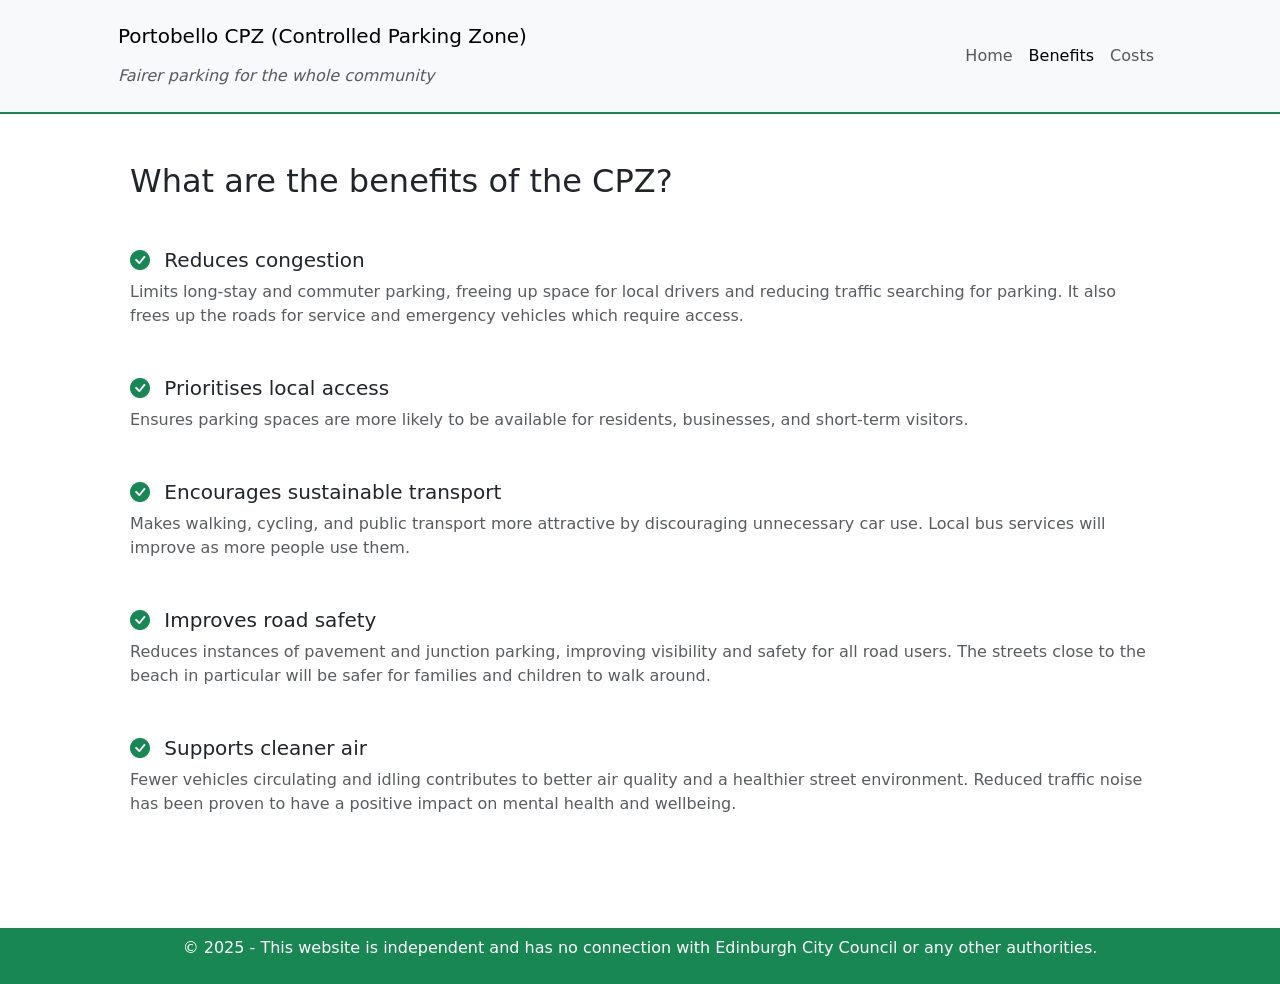
==== benefits.html @ b205088a "build: add porty-cpz contents" ====
<!DOCTYPE html>
<html lang="en">
<head>
    <meta charset="UTF-8">
    <meta name="viewport" content="width=device-width, initial-scale=1.0">
    <title>Portobello CPZ (Controlled Parking Zone) - Benefits</title>
    <link href="https://cdn.jsdelivr.net/npm/bootstrap@5.3.0-alpha1/dist/css/bootstrap.min.css" rel="stylesheet">
    <link rel="stylesheet" href="https://cdn.jsdelivr.net/npm/bootstrap-icons@1.10.5/font/bootstrap-icons.css">
</head>
<body>

    <nav class="navbar navbar-expand-lg navbar-light bg-light border-bottom border-success border-2 p-3 mb-5">
        <div class="container px-5">
            <div class="d-flex flex-column">
                <a class="navbar-brand" href="index.html">Portobello CPZ (Controlled Parking Zone)</a>
                <div class="navbar-text text-muted fst-italic">Fairer parking for the whole community</div>    
            </div>        
        <button class="navbar-toggler" type="button" data-bs-toggle="collapse" data-bs-target="#navbarNav"
            aria-controls="navbarNav" aria-expanded="false" aria-label="Toggle navigation">
            <span class="navbar-toggler-icon"></span>
        </button>
        <div class="collapse navbar-collapse" id="navbarNav">
            <ul class="navbar-nav ms-auto">
                <li class="nav-item">
                    <a class="nav-link active" id="link-about" href="index.html">Home</a>
                </li>
                <li class="nav-item">
                    <a class="nav-link" id="link-benefits" href="benefits.html">Benefits</a>
                </li>
                <li class="nav-item">
                    <a class="nav-link" id="link-costs" href="costs.html">Costs</a>
                </li>
            </ul>
        </div>
    </div>
</nav>
<div class="container px-5">
    <section id="benefits" class="container-lg my-3 pb-5">
        <h2>What are the benefits of the CPZ?</h2>
        <br/>
        <div class="mb-5 pt-3">
            <h5>
              <i class="bi bi-check-circle-fill text-success me-2"></i>
              Reduces congestion
            </h5>
            <p class="text-muted">
              Limits long-stay and commuter parking, freeing up space for local drivers and reducing traffic searching for parking. It also frees up the roads for service and emergency vehicles which require access.
            </p>
          </div>
        
          <div class="mb-5">
            <h5>
              <i class="bi bi-check-circle-fill text-success me-2"></i>
              Prioritises local access
            </h5>
            <p class="text-muted">
              Ensures parking spaces are more likely to be available for residents, businesses, and short-term visitors.
            </p>
          </div>
        
          <div class="mb-5">
            <h5>
              <i class="bi bi-check-circle-fill text-success me-2"></i>
              Encourages sustainable transport
            </h5>
            <p class="text-muted">
              Makes walking, cycling, and public transport more attractive by discouraging unnecessary car use. Local bus services will improve as more people use them.
            </p>
          </div>
        
          <div class="mb-5">
            <h5>
              <i class="bi bi-check-circle-fill text-success me-2"></i>
              Improves road safety
            </h5>
            <p class="text-muted">
              Reduces instances of pavement and junction parking, improving visibility and safety for all road users. The streets close to the beach in particular will be safer for families and children to walk around.
            </p>
          </div>
        
          <div class="mb-5">
            <h5>
              <i class="bi bi-check-circle-fill text-success me-2"></i>
              Supports cleaner air
            </h5>
            <p class="text-muted">
              Fewer vehicles circulating and idling contributes to better air quality and a healthier street environment. Reduced traffic noise has been proven to have a positive impact on mental health and wellbeing.
            </p>
          </div>  
        </section>

</div>


<footer class="footer bg-success text-white text-center py-2">
    <div class="container">
        <p>&copy; 2025 - This website is independent and has no connection with Edinburgh City Council or any other authorities.</p></p>
    </div>
</footer>

<!-- Bootstrap 5 JS and dependencies -->
<script src="https://cdn.jsdelivr.net/npm/@popperjs/core@2.11.6/dist/umd/popper.min.js"></script>
<script src="https://cdn.jsdelivr.net/npm/bootstrap@5.3.0-alpha1/dist/js/bootstrap.min.js"></script>
<script src="scripts/main.js"></script>

</body>
</html>
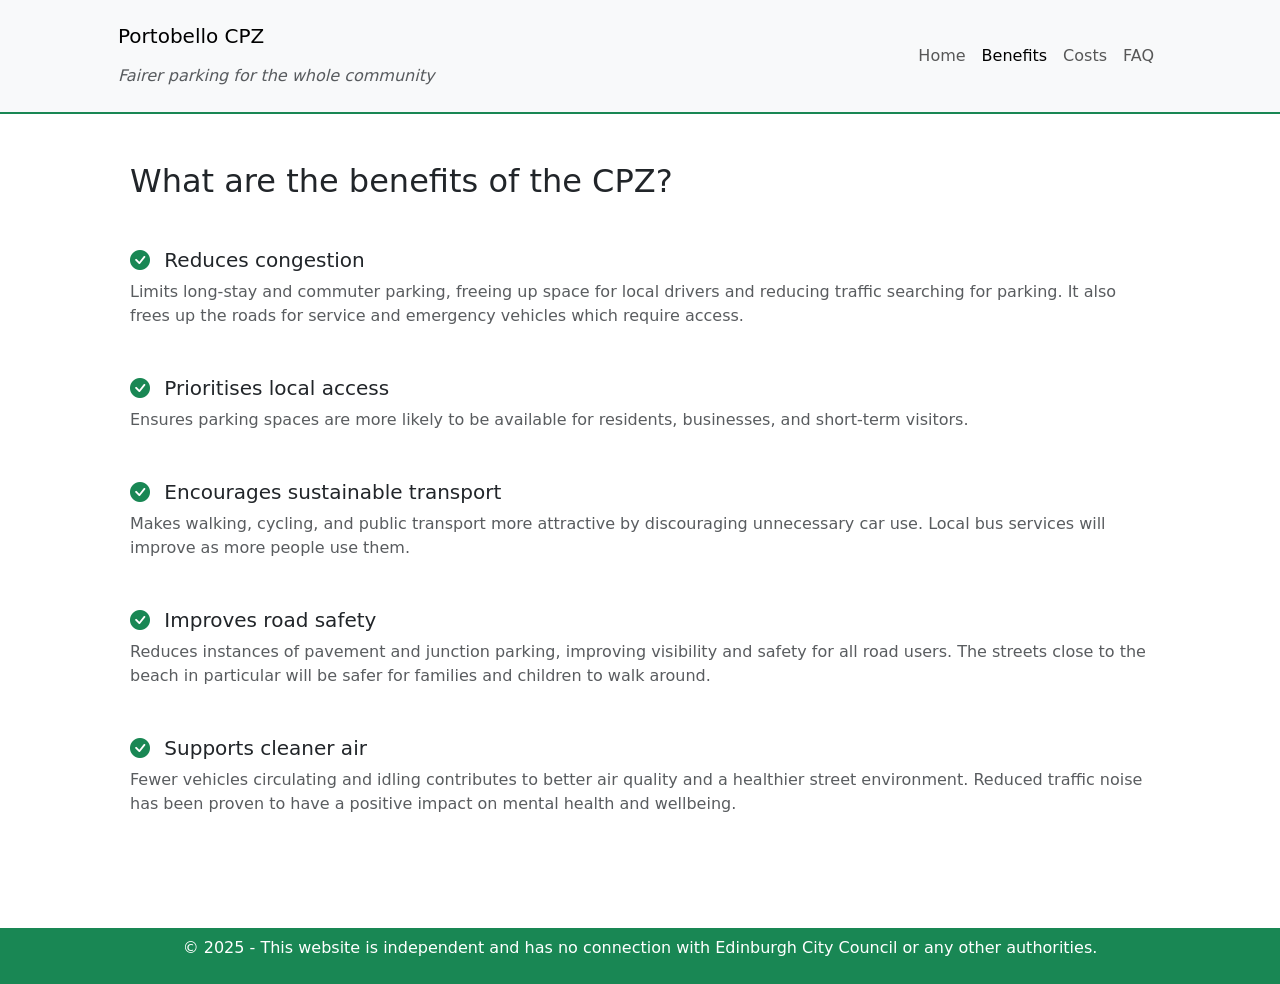
==== commit 6f370b61: "chore: add FAQ" ====
--- a/benefits.html
+++ b/benefits.html
@@ -3,16 +3,16 @@
 <head>
     <meta charset="UTF-8">
     <meta name="viewport" content="width=device-width, initial-scale=1.0">
-    <title>Portobello CPZ (Controlled Parking Zone) - Benefits</title>
+    <title>Portobello CPZ - Benefits</title>
     <link href="https://cdn.jsdelivr.net/npm/bootstrap@5.3.0-alpha1/dist/css/bootstrap.min.css" rel="stylesheet">
     <link rel="stylesheet" href="https://cdn.jsdelivr.net/npm/bootstrap-icons@1.10.5/font/bootstrap-icons.css">
 </head>
 <body>
 
-    <nav class="navbar navbar-expand-lg navbar-light bg-light border-bottom border-success border-2 p-3 mb-5">
+    <nav class="navbar navbar-expand-sm navbar-light bg-light border-bottom border-success border-2 p-3 mb-5">
         <div class="container px-5">
             <div class="d-flex flex-column">
-                <a class="navbar-brand" href="index.html">Portobello CPZ (Controlled Parking Zone)</a>
+                <a class="navbar-brand" href="index.html">Portobello CPZ</a>
                 <div class="navbar-text text-muted fst-italic">Fairer parking for the whole community</div>    
             </div>        
         <button class="navbar-toggler" type="button" data-bs-toggle="collapse" data-bs-target="#navbarNav"
@@ -30,6 +30,9 @@
                 <li class="nav-item">
                     <a class="nav-link" id="link-costs" href="costs.html">Costs</a>
                 </li>
+                <li class="nav-item">
+                  <a class="nav-link" id="link-faq" href="faq.html">FAQ</a>
+              </li>
             </ul>
         </div>
     </div>
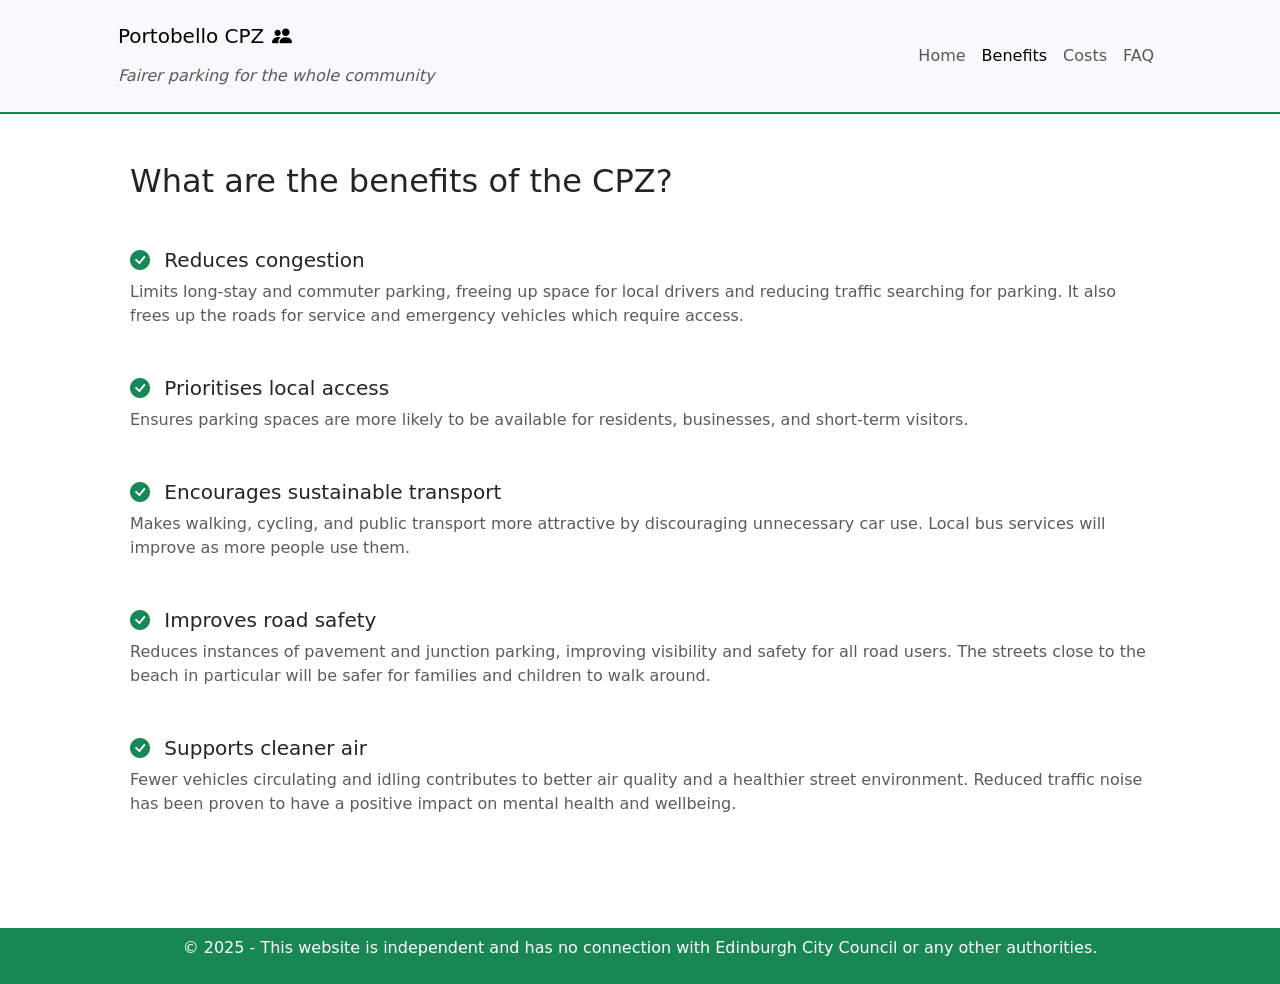
==== commit ff1204cb: "chore: update header with people icon" ====
--- a/benefits.html
+++ b/benefits.html
@@ -12,7 +12,7 @@
     <nav class="navbar navbar-expand-sm navbar-light bg-light border-bottom border-success border-2 p-3 mb-5">
         <div class="container px-5">
             <div class="d-flex flex-column">
-                <a class="navbar-brand" href="index.html">Portobello CPZ</a>
+                <a class="navbar-brand" href="index.html">Portobello CPZ<i class="bi bi-people-fill mx-2"></i></a>
                 <div class="navbar-text text-muted fst-italic">Fairer parking for the whole community</div>    
             </div>        
         <button class="navbar-toggler" type="button" data-bs-toggle="collapse" data-bs-target="#navbarNav"
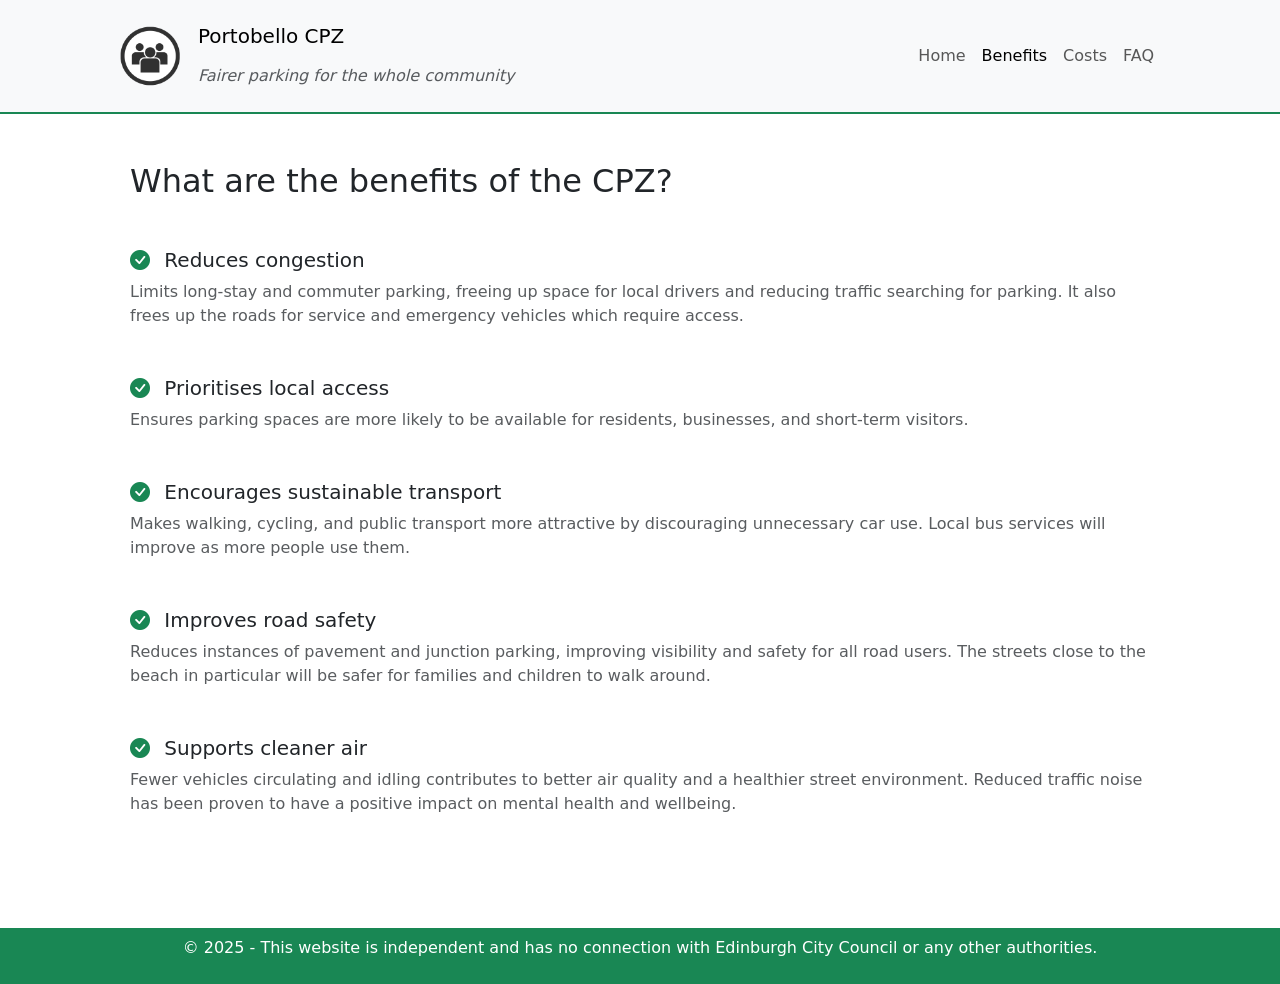
==== commit 98531277: "fix: amend page nav bar" ====
--- a/benefits.html
+++ b/benefits.html
@@ -6,15 +6,26 @@
     <title>Portobello CPZ - Benefits</title>
     <link href="https://cdn.jsdelivr.net/npm/bootstrap@5.3.0-alpha1/dist/css/bootstrap.min.css" rel="stylesheet">
     <link rel="stylesheet" href="https://cdn.jsdelivr.net/npm/bootstrap-icons@1.10.5/font/bootstrap-icons.css">
+
+    <meta property="og:title" content="Portobello CPZ - Benefits" />
+    <meta property="og:description" content="Fairer parking for the whole community." />
+    <meta property="og:url" content="https://www.porty-cpz.co.uk/" />
+    <meta property="og:image" content="https://www.porty-cpz.co.uk/img/community.png" />
+    <meta property="og:type" content="website" />
+    <meta property="og:site_name" content="Portobello CPZ" />
 </head>
 <body>
 
-    <nav class="navbar navbar-expand-sm navbar-light bg-light border-bottom border-success border-2 p-3 mb-5">
-        <div class="container px-5">
-            <div class="d-flex flex-column">
-                <a class="navbar-brand" href="index.html">Portobello CPZ<i class="bi bi-people-fill mx-2"></i></a>
-                <div class="navbar-text text-muted fst-italic">Fairer parking for the whole community</div>    
-            </div>        
+  <nav class="navbar navbar-expand-sm navbar-light bg-light border-bottom border-success border-2 p-3 mb-5">
+    <div class="container px-5">
+        <div class="d-flex align-items-center">
+            <img src="img/community.png" alt="Porty CPZ logo" class="me-3" style="height: 100%; max-height: 64px; object-fit: contain;">
+            
+            <div class="d-flex flex-column justify-content-center">
+                <a class="navbar-brand mb-0" href="index.html">Portobello CPZ</a>
+                <div class="navbar-text text-muted fst-italic">Fairer parking for the whole community</div>
+            </div>
+        </div>
         <button class="navbar-toggler" type="button" data-bs-toggle="collapse" data-bs-target="#navbarNav"
             aria-controls="navbarNav" aria-expanded="false" aria-label="Toggle navigation">
             <span class="navbar-toggler-icon"></span>
@@ -31,8 +42,8 @@
                     <a class="nav-link" id="link-costs" href="costs.html">Costs</a>
                 </li>
                 <li class="nav-item">
-                  <a class="nav-link" id="link-faq" href="faq.html">FAQ</a>
-              </li>
+                    <a class="nav-link" id="link-faq" href="faq.html">FAQ</a>
+                </li>
             </ul>
         </div>
     </div>
